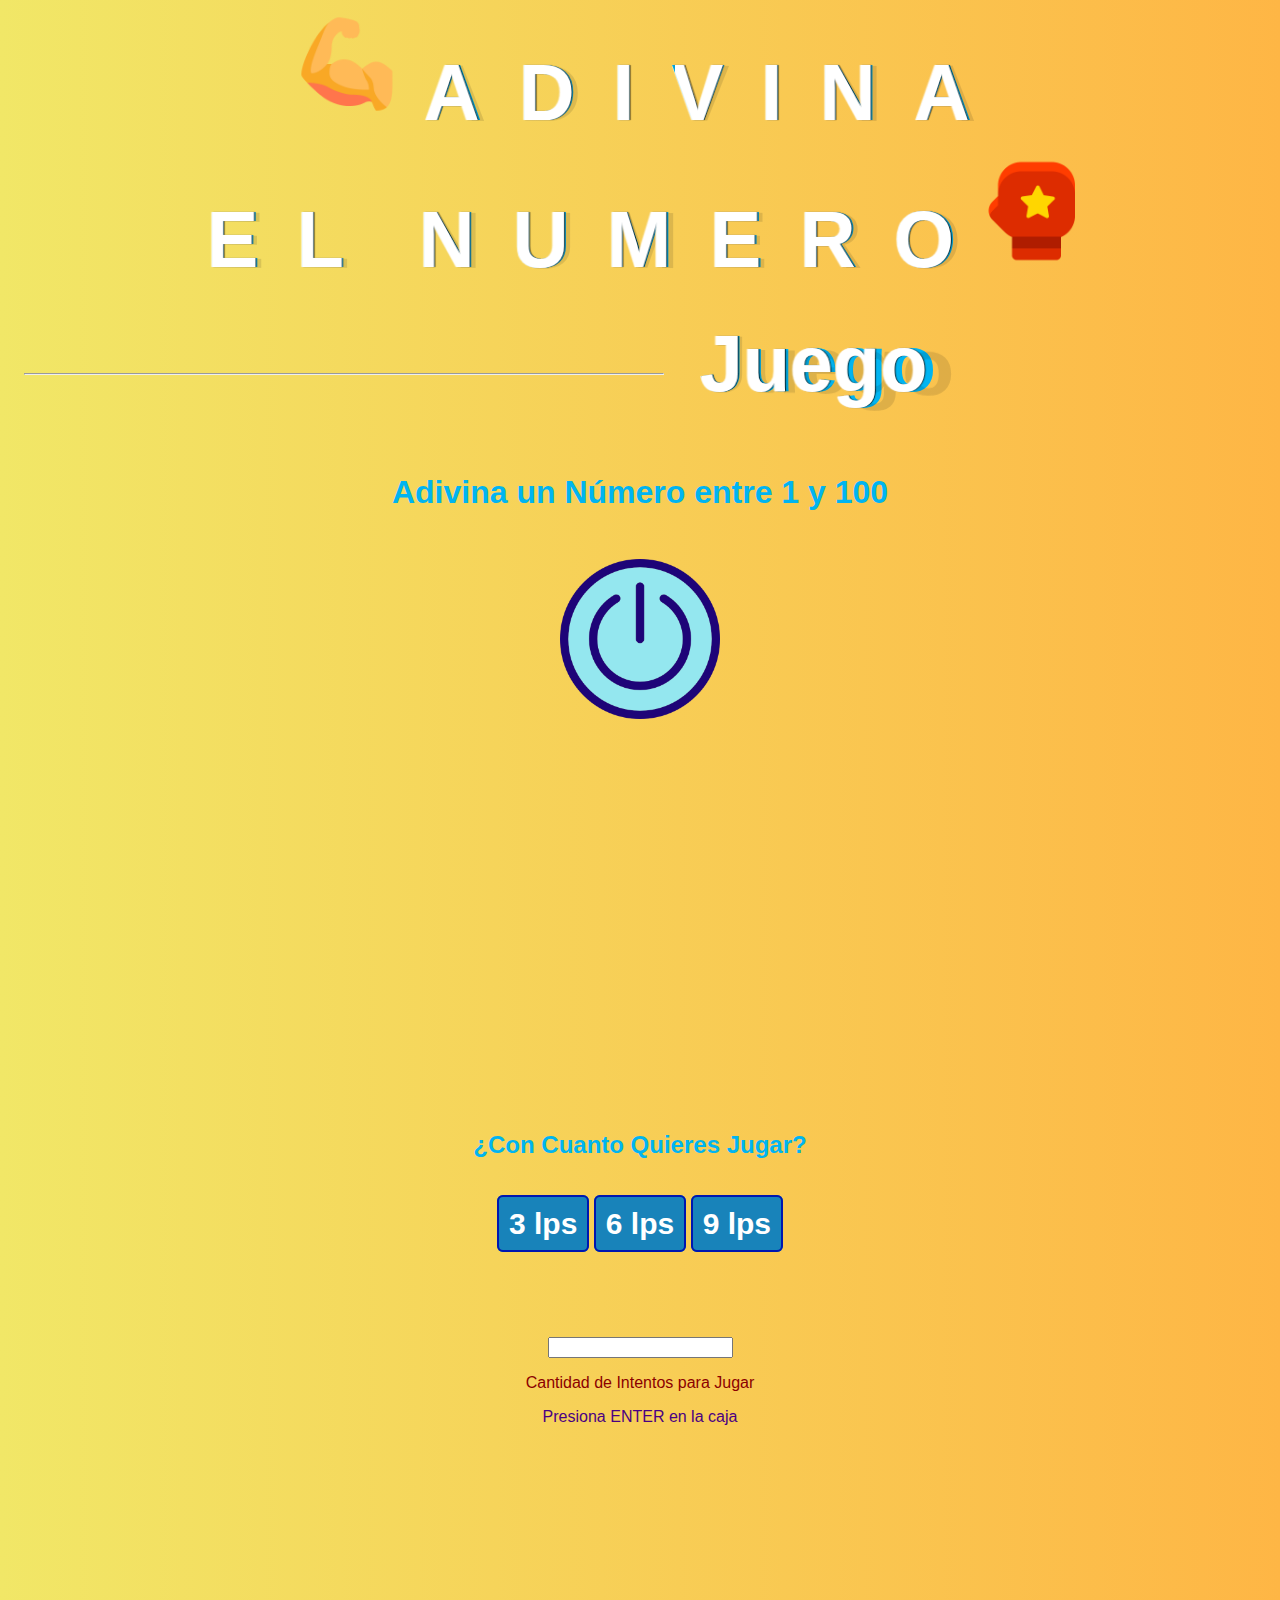
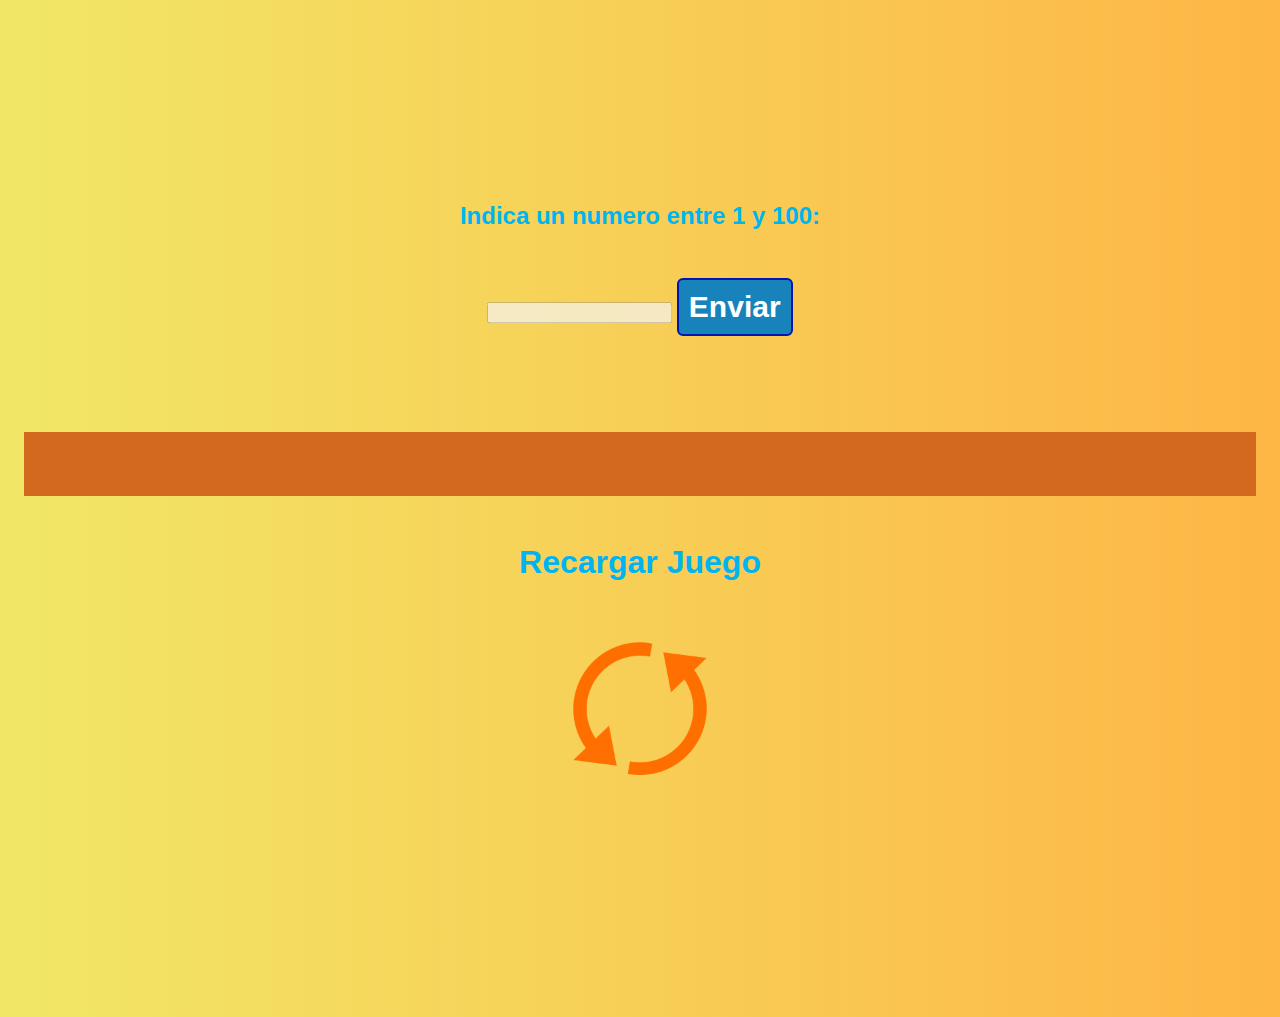
==== index.html @ 3acd1303 "Jtsubido" ====
<!doctype html>
<html lang="es">
    <head>
        <meta charset="utf-8">

        <title>Adivina el Número Oculto | Juego</title>
        
        <!--Favicon de la pagina-->
        <link rel="icon" type="image/png" href="./puno.png">
        <!--Estilos CSS de la pagina-->
        <link rel="stylesheet" href="./miestilo.css">

        <script src="./app.js"></script>
        <script language="javascript">
                function sound()
                {
                 var so = document.getElementById("misonido");
                 so.play()
                 }
            </script>

    </head>

    <body onload=sound()>
        <!--Div Contiene Nombre del Juego-->
        <div class="foo divconteinercenter">
         
            <img src="./Strong.png" alt="fuerte" class="decoracionimagen">
            <span class="letter" data-letter="A">A</span>
            <span class="letter" data-letter="D">D</span>
            <span class="letter" data-letter="I">I</span>
            <span class="letter" data-letter="V">V</span>
            <span class="letter" data-letter="I">I</span>
            <span class="letter" data-letter="N">N</span>
            <span class="letter" data-letter="A">A</span>
            <br>
            
            <span class="letter" data-letter="E">E</span>
            <span class="letter" data-letter="L">L</span>
            <span class="letter" data-letter=" "> </span>
            <span class="letter" data-letter="N">N</span>
            <span class="letter" data-letter="U">U</span>
            <span class="letter" data-letter="M">M</span>
            <span class="letter" data-letter="E">E</span>
            <span class="letter" data-letter="R">R</span>
            <span class="letter" data-letter="O">O</span>
            <img src="./puno2.png" alt="" class="decoracionimagen " >
        </div>
        <a name="arriba" id="arriba"></a>
        
        <hr style="width: 8em" class="letter" data-letter="----">
        <a href="./presentacion.html"> <p class="letter" data-letter="Juego">Juego</p></a>
        

        <div class="divconteinercenter">

        <!--Boton Central Inicar Juego Prueba2-->
        
        <div class="divconteinercenter" >
            <h1  class="textoconteinercenter textoTitulos">Adivina un Número entre 1 y 100</h1>
            <a onclick="recargar()" href="#openModal1"><img class="botoncentraliniciarjuego" src="./botoniniciar.png"></img></a>
        </div>
    </div>

    <br>
    <br>
    <br>
    <br>
    <br>
    <br>
    <br>
    <br>
    <br>
    <br>
    <br>
    <br>
    <br>
    <br>
    <br>
    <br>
    <br>
    <br>
    <br>
    <br>


    <div class="divconteinercenter" >

        <!--Elegir Tipo de Apuesta tipoPartidad-->
        <div class="ventanamodal" id="openModal1">

            <h2 class="textoconteinercenter textoTitulos">¿Con Cuanto Quieres Jugar?</h2>

            <a  onclick="tipoPartida(5)" class="botoniniciarjuego" href="#openModal2">3 lps</a>

            <a  onclick="tipoPartida(7)" class="botoniniciarjuego" href="#openModal2">6 lps</a>

            <a  onclick="tipoPartida(9)" class="botoniniciarjuego" href="#openModal2">9 lps</a>

        </div>
    </div>
    <div class="textoconteinercenter">
        <div class="ventanamodal" id="openModal2">
                <form onsubmit="return adivinar()" id="hola">
                        <div class="textoconteinercenter">
                                <input   value="" type="number" name="numeroRespuestas" id="numeroRespuestas" >
                            <p style="color: darkred" class="textoTitulos">Cantidad de Intentos para Jugar</p>
                            <p style="color: indigo" class="textoTitulos">Presiona ENTER en la caja</p>

                            
                        </div>
    </div >
        
                    <br>
                    <br>
                    <br>
                    <br>
                    <br>
                    <br>
                    <br>
                    <br>
                    <br>
                    <br>
                    <br>
                    <br>
                

                <div class="textoconteinercenter ventanamodal " id="openModal3"> 
                        <h2 class="textoconteinercenter textoTitulos">Indica un numero entre 1 y 100:</h2>
                        <input type="text" name="numero" id="numero" disabled>
                    
                        <input class="botoniniciarjuego" type="submit" value="Enviar" id="btnEnviar"> 
                </div>
       
    </div>
                        
    </div>
    </div>
    <div style="background-color: chocolate" class="textoconteinercenter" id="respuestas"></div>
    <div id="ganador"></div>

    <div class="divconteinercenter">
            <h1 class="textoconteinercenter textoTitulos">Recargar Juego</h1>
            <a  onclick="subir()" ><img class="botoncentraliniciarjuego" src="./recargar2.png"></img></a>
    </div>
    <br>
    <br>
    <br>
    <br>
    <br>
    <br>
    <br>
    <br>
    <br>
    <br>
    <br>
    <br>
    <div><audio src="./error.mp3" id="myAudio"></audio></div>
    <div><audio src="./ganador.mp3" id="myAudio2"></audio></div>
    <div><audio src="./not.mp3" id="myAudio3"></audio></div>
    <div><audio src="./sonijuego.mp3" id="misonido"></audio></div>
    </body>

</html>
---- miestilo.css ----
.centerr{
        width: 8em;
     
       justify-content: center;
   } 
    .decoracionimagen{

        width: 7rem;
    }
    .textoTitulos{

        color: #00B4F1;
    }

    /*Boton Central inciar juego*/
    .botoncentraliniciarjuego{
        width: 10rem;
        height: 10rem;
    }

    *, *:before, *:after{
    box-sizing:border-box;
    }
    body{
    font-family: 'Lato', sans-serif;
    }
    div.foo{
    width: 100%;
    margin: 0 auto;
    text-align: center;
    }
    .letter{
    display: inline-block;
    font-weight: 900;
    font-size: 5em;
    margin: 0.2em;
    position: relative;
    color: #00B4F1;
    transform-style: preserve-3d;
    perspective: 400;
    z-index: 1;
    }
    .letter:before, .letter:after{
    position:absolute;
    content: attr(data-letter);
    transform-origin: top left;
    top:0;
    left:0;
    }
    .letter, .letter:before, .letter:after{
    transition: all 0.3s ease-in-out;
    }
    .letter:before{
    color: #fff;
    text-shadow: 
        -1px 0px 1px rgba(255,255,255,.8),
        1px 0px 1px rgba(0,0,0,.8);
    z-index: 3;
    transform:
        rotateX(0deg)
        rotateY(-15deg)
        rotateZ(0deg);
    }
    .letter:after{
    color: rgba(0,0,0,.11);
    z-index:2;
    transform:
        scale(1.08,1)
        rotateX(0deg)
        rotateY(0deg)
        rotateZ(0deg)
        skew(0deg,1deg);
    }
    .letter:hover:before{
    color: #fafafa;
    transform:
        rotateX(0deg)
        rotateY(-40deg)
        rotateZ(0deg);
    }
    .letter:hover:after{
    transform:
        scale(1.08,1)
        rotateX(0deg)
        rotateY(40deg)
        rotateZ(0deg)
        skew(0deg,22deg);
    }

    body{
    background: rgba(241,231,103,1);
    background: -moz-linear-gradient(left, rgba(241,231,103,1) 0%, rgba(254,182,69,1) 100%);
    background: -webkit-gradient(left top, right top, color-stop(0%, rgba(241,231,103,1)), color-stop(100%, rgba(254,182,69,1)));
    background: -webkit-linear-gradient(left, rgba(241,231,103,1) 0%, rgba(254,182,69,1) 100%);
    background: -o-linear-gradient(left, rgba(241,231,103,1) 0%, rgba(254,182,69,1) 100%);
    background: -ms-linear-gradient(left, rgba(241,231,103,1) 0%, rgba(254,182,69,1) 100%);
    background: linear-gradient(to right, rgba(241,231,103,1) 0%, rgba(254,182,69,1) 100%);
    filter: progid:DXImageTransform.Microsoft.gradient( startColorstr='#f1e767', endColorstr='#feb645', GradientType=1 );
    }

    .acertado {color:rgb(52, 237, 104);
        font-weight:bold;
   
    }

    .fin      {font-weight:bold;}

    .error    {color:#ccc;
      }

    .botoniniciarjuego{
        text-decoration: none;
        padding: 10px;
        font-weight: 600;
        font-size: 30px;
        color: #ffffff;
        background-color: #1883ba;
        border-radius: 6px;
        border: 2px solid #0016b0;
    }

    .botoniniciarjuego:hover{
        color: #1883ba;
        background-color: #ffff
    }


    .divconteinercenter {
        padding-bottom: 0;
        padding-left: 0;
        padding-right: 0;
        padding-top: 0;
        margin-top: 0;
        
        
        /* IMPORTANTE */
        text-align: center;

    }


    .inputconteinercenter {
        
        margin: 1rem;
        padding: 2rem;
        
        /* IMPORTANTE */
        text-align: center;

    }

    .textoconteinercenter {
        
        margin: 1rem;
        padding: 2rem;
        
        /* IMPORTANTE */
        text-align: center;
    }
        
        
    /*CSS para el input number - quitar flechas*/
    input[type=number]::-webkit-outer-spin-button,

    input[type=number]::-webkit-inner-spin-button {
        
        -webkit-appearance: none;
        
        margin: 0;
        
    }
        
        
        
    input[type=number] {
        
        -moz-appearance:textfield;
        
    }
    /*terminal quitar flechas*/


    .tuclase {
        text-align: center; 
        font-family: 'Segoe UI'; 
        font-size: 30px; 

        COLOR: rgb(155, 0, 129); 
        text-shadow: 2px 2px 9px #508AD3;
    }

    .submitbtn {
        text-transform: uppercase;
        background-color: #1f659b;
        border-radius: 0;
        font-weight: bold;
        width: 90px;
        border: none;
        height: 30px;
        color: #fff;
    }

    .submitbtn:hover {
        color: #c3e3fc;
    }
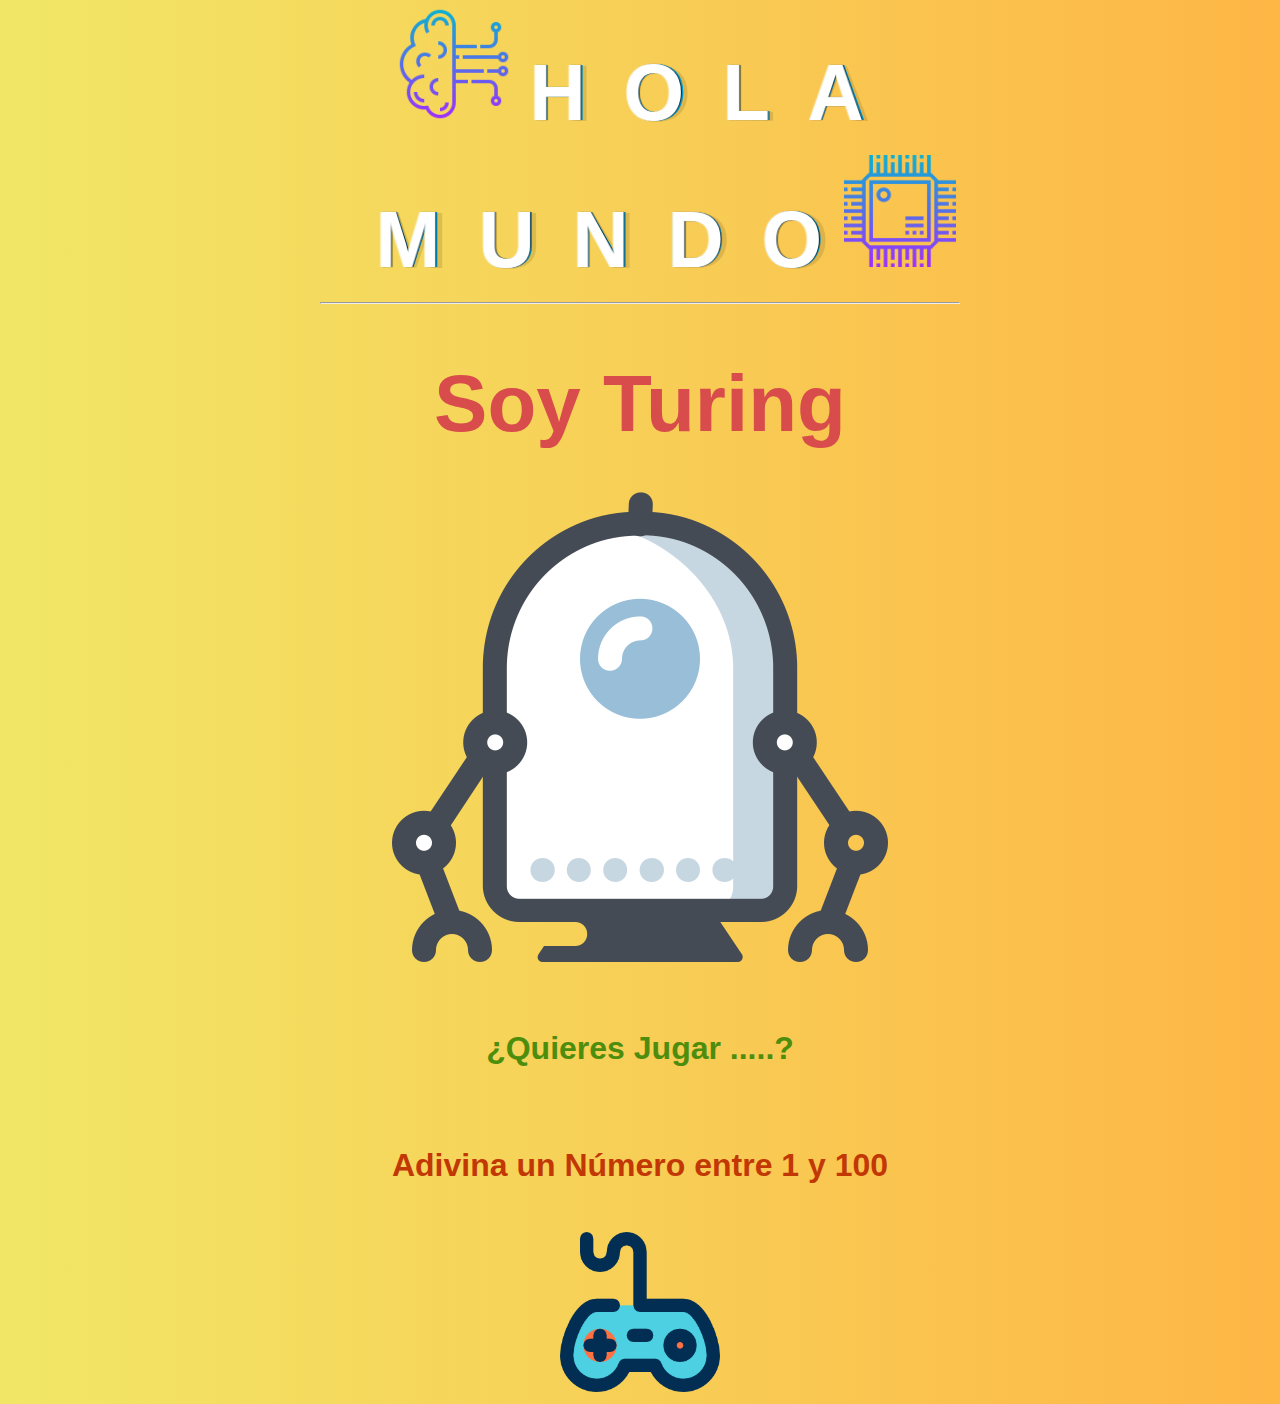
==== commit b05aea3a: "ultimoJt" ====
--- a/index.html
+++ b/index.html
@@ -11,154 +11,50 @@
         <link rel="stylesheet" href="./miestilo.css">
 
         <script src="./app.js"></script>
-        <script language="javascript">
-                function sound()
-                {
-                 var so = document.getElementById("misonido");
-                 so.play()
-                 }
-            </script>
 
     </head>
 
-    <body onload=sound()>
+    <body >
         <!--Div Contiene Nombre del Juego-->
         <div class="foo divconteinercenter">
          
-            <img src="./Strong.png" alt="fuerte" class="decoracionimagen">
-            <span class="letter" data-letter="A">A</span>
-            <span class="letter" data-letter="D">D</span>
-            <span class="letter" data-letter="I">I</span>
-            <span class="letter" data-letter="V">V</span>
-            <span class="letter" data-letter="I">I</span>
-            <span class="letter" data-letter="N">N</span>
+            <img src="./inteartificial.png" alt="fuerte" class="decoracionimagen">
+            <span class="letter" data-letter="H">H</span>
+            <span class="letter" data-letter="O">O</span>
+            <span class="letter" data-letter="L">L</span>
             <span class="letter" data-letter="A">A</span>
             <br>
-            
-            <span class="letter" data-letter="E">E</span>
-            <span class="letter" data-letter="L">L</span>
             <span class="letter" data-letter=" "> </span>
+            <span class="letter" data-letter="M">M</span>
+            <span class="letter" data-letter="U">U</span>
             <span class="letter" data-letter="N">N</span>
-            <span class="letter" data-letter="U">U</span>
-            <span class="letter" data-letter="M">M</span>
-            <span class="letter" data-letter="E">E</span>
-            <span class="letter" data-letter="R">R</span>
+            <span class="letter" data-letter="D">D</span>
             <span class="letter" data-letter="O">O</span>
-            <img src="./puno2.png" alt="" class="decoracionimagen " >
+        
+           <img src="./chip.png" alt="" class="decoracionimagen " >
         </div>
         <a name="arriba" id="arriba"></a>
         
-        <hr style="width: 8em" class="letter" data-letter="----">
-        <a href="./presentacion.html"> <p class="letter" data-letter="Juego">Juego</p></a>
+        <div class="divconteinercenter"><hr  class="letter divconteinercenter centerr "></div>
+        <br>
+        <div class="divconteinercenter"><p style="color: rgb(216, 76, 76)" class="letter " >Soy Turing</p></div>
         
+        <div class="divconteinercenter"><a onmouseover="re()"><img src="./turing.png" alt="turing"></a> </div>
 
         <div class="divconteinercenter">
 
-        <!--Boton Central Inicar Juego Prueba2-->
-        
+        <!--Boton Central Ir a Juego-->
+   
+        </div>
         <div class="divconteinercenter" >
-            <h1  class="textoconteinercenter textoTitulos">Adivina un Número entre 1 y 100</h1>
-            <a onclick="recargar()" href="#openModal1"><img class="botoncentraliniciarjuego" src="./botoniniciar.png"></img></a>
+            <h1 style="color: rgb(77, 141, 13)" class="textoconteinercenter textoTitulos">¿Quieres Jugar .....?</h1>
+            <h1 style="color: rgb(194, 56, 5)" class="textoconteinercenter textoTitulos">Adivina un Número entre 1 y 100</h1>
+            <a   href="./juego.html"><img    class="botoncentraliniciarjuego" src="./gamepad.png" id="robott"></img></a>
         </div>
     </div>
 
-    <br>
-    <br>
-    <br>
-    <br>
-    <br>
-    <br>
-    <br>
-    <br>
-    <br>
-    <br>
-    <br>
-    <br>
-    <br>
-    <br>
-    <br>
-    <br>
-    <br>
-    <br>
-    <br>
-    <br>
 
-
-    <div class="divconteinercenter" >
-
-        <!--Elegir Tipo de Apuesta tipoPartidad-->
-        <div class="ventanamodal" id="openModal1">
-
-            <h2 class="textoconteinercenter textoTitulos">¿Con Cuanto Quieres Jugar?</h2>
-
-            <a  onclick="tipoPartida(5)" class="botoniniciarjuego" href="#openModal2">3 lps</a>
-
-            <a  onclick="tipoPartida(7)" class="botoniniciarjuego" href="#openModal2">6 lps</a>
-
-            <a  onclick="tipoPartida(9)" class="botoniniciarjuego" href="#openModal2">9 lps</a>
-
-        </div>
-    </div>
-    <div class="textoconteinercenter">
-        <div class="ventanamodal" id="openModal2">
-                <form onsubmit="return adivinar()" id="hola">
-                        <div class="textoconteinercenter">
-                                <input   value="" type="number" name="numeroRespuestas" id="numeroRespuestas" >
-                            <p style="color: darkred" class="textoTitulos">Cantidad de Intentos para Jugar</p>
-                            <p style="color: indigo" class="textoTitulos">Presiona ENTER en la caja</p>
-
-                            
-                        </div>
-    </div >
-        
-                    <br>
-                    <br>
-                    <br>
-                    <br>
-                    <br>
-                    <br>
-                    <br>
-                    <br>
-                    <br>
-                    <br>
-                    <br>
-                    <br>
-                
-
-                <div class="textoconteinercenter ventanamodal " id="openModal3"> 
-                        <h2 class="textoconteinercenter textoTitulos">Indica un numero entre 1 y 100:</h2>
-                        <input type="text" name="numero" id="numero" disabled>
-                    
-                        <input class="botoniniciarjuego" type="submit" value="Enviar" id="btnEnviar"> 
-                </div>
-       
-    </div>
-                        
-    </div>
-    </div>
-    <div style="background-color: chocolate" class="textoconteinercenter" id="respuestas"></div>
-    <div id="ganador"></div>
-
-    <div class="divconteinercenter">
-            <h1 class="textoconteinercenter textoTitulos">Recargar Juego</h1>
-            <a  onclick="subir()" ><img class="botoncentraliniciarjuego" src="./recargar2.png"></img></a>
-    </div>
-    <br>
-    <br>
-    <br>
-    <br>
-    <br>
-    <br>
-    <br>
-    <br>
-    <br>
-    <br>
-    <br>
-    <br>
-    <div><audio src="./error.mp3" id="myAudio"></audio></div>
-    <div><audio src="./ganador.mp3" id="myAudio2"></audio></div>
-    <div><audio src="./not.mp3" id="myAudio3"></audio></div>
-    <div><audio src="./sonijuego.mp3" id="misonido"></audio></div>
+    <div><audio src="./robosonido.mp3" id="myAudio5"></audio></div>
     </body>
 
 </html>